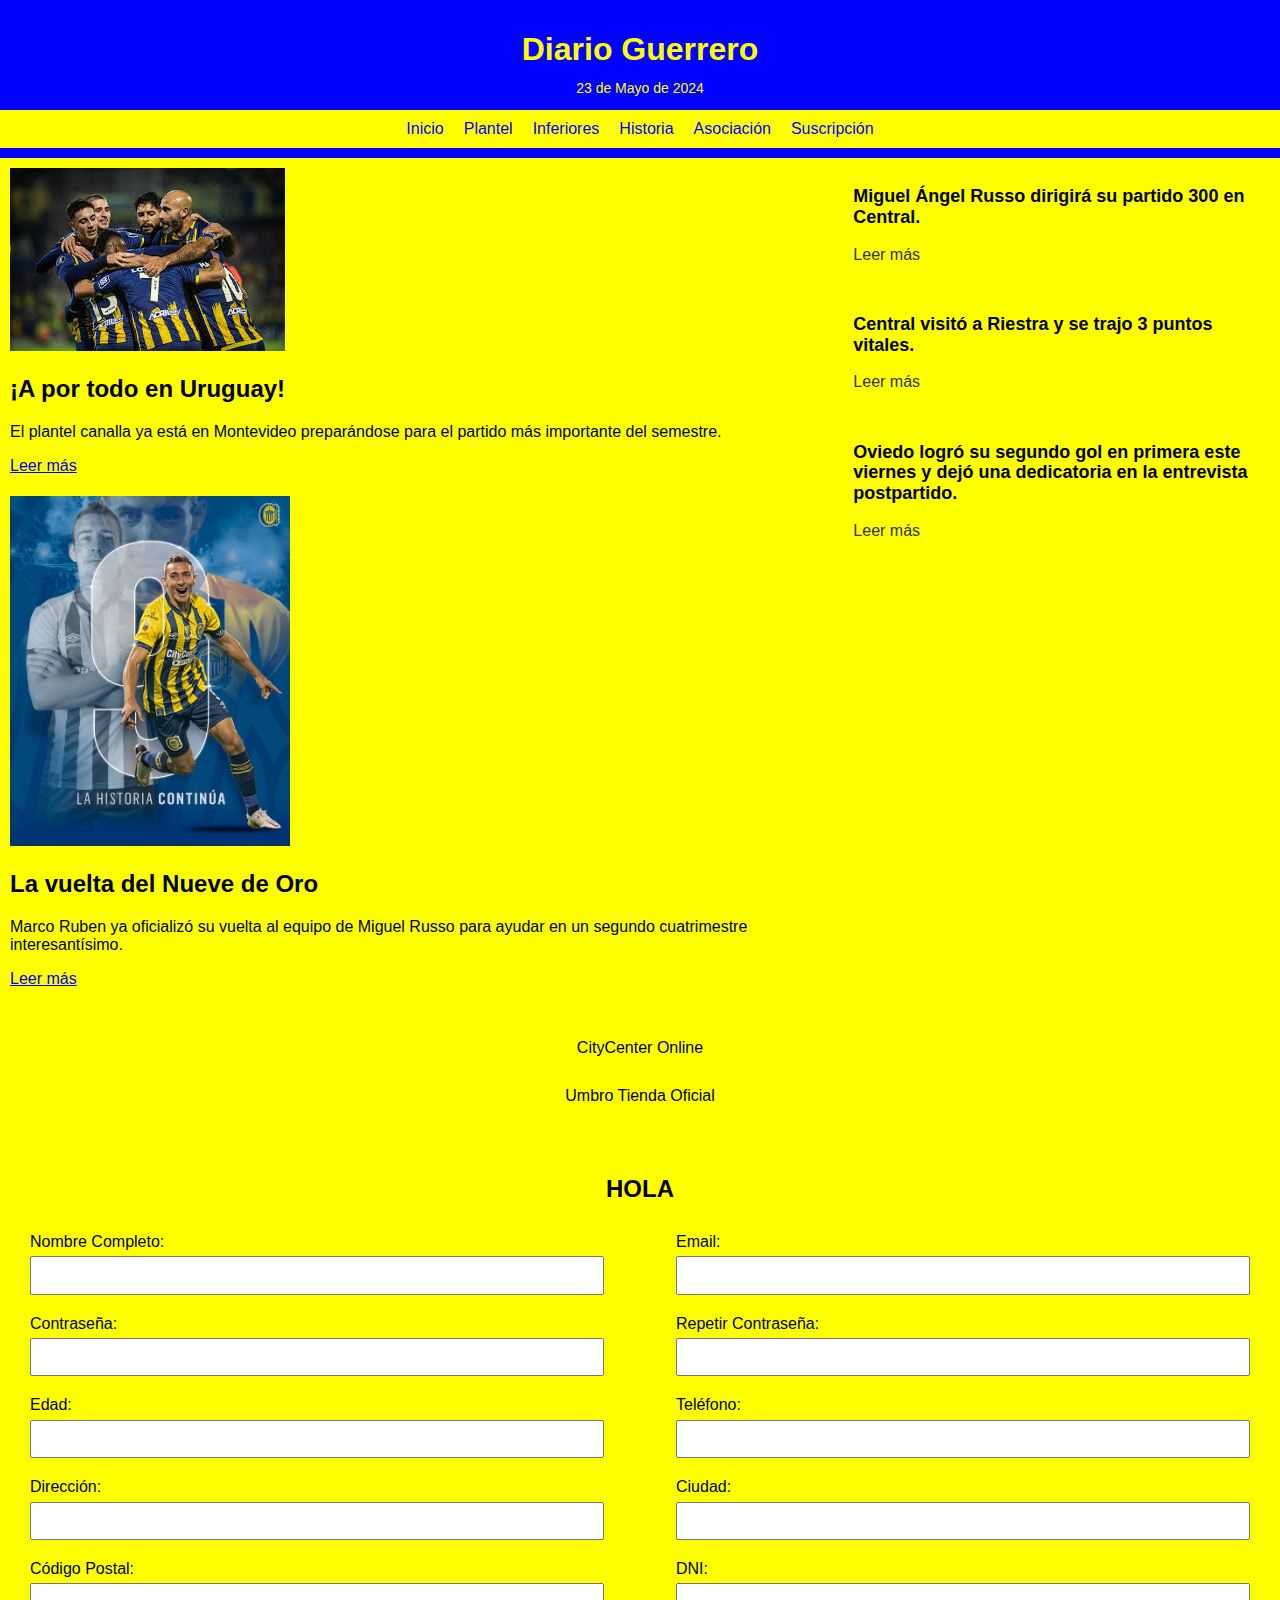
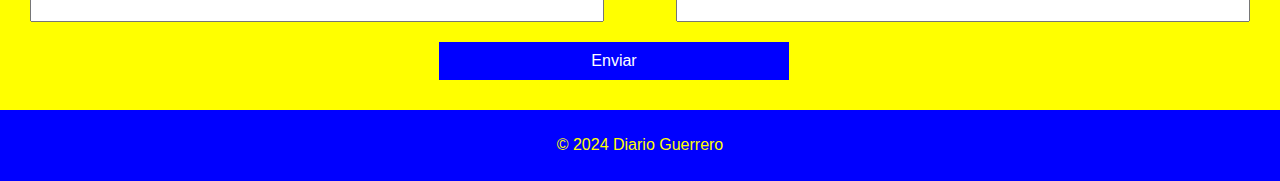
==== subscription.html @ 8bf14f77 "Agregado form, con validaciones y styles" ====
<!DOCTYPE html>
<html lang="es">
<head>
    <meta charset="UTF-8">
    <meta name="viewport" content="width=device-width, initial-scale=1.0">
    <title>Mi Diario</title>
    <link rel="stylesheet" href="css/normalize.css">
    <link rel="stylesheet" href="css/styles.css">
</head>
<body>
    <header>
        <h1>Diario Guerrero</h1>
        <p class="date">23 de Mayo de 2024</p>
        <nav>
            <ul class="nav-bar">
                <li><a href="#">Inicio</a></li>
                <li><a href="#">Plantel</a></li>
                <li><a href="#">Inferiores</a></li>
                <li><a href="#">Historia</a></li>
                <li><a href="#">Asociación</a></li>
                <li><a href="#subscription">Suscripción</a></li> <!-- Agregar enlace a Suscripción -->
            </ul>
            <div class="hamburger-menu">☰</div>
        </nav>
    </header>
    <main>
        <section class="main-news">
            <article>
                <img src="img/Plantel.jpg" alt="Noticia Principal 1">
                <h2>¡A por todo en Uruguay!</h2>
                <p>El plantel canalla ya está en Montevideo preparándose para el partido más importante del semestre.</p>
                <a href="#">Leer más</a>
            </article>
            <article>
                <img src="img/MR9.jpg" alt="Noticia Principal 2">
                <h2>La vuelta del Nueve de Oro</h2>
                <p>Marco Ruben ya oficializó su vuelta al equipo de Miguel Russo para ayudar en un segundo cuatrimestre interesantísimo.</p>
                <a href="#">Leer más</a>
            </article>
        </section>
        <section class="secondary-news">
            <article>
                <h3>Miguel Ángel Russo dirigirá su partido 300 en Central.</h3>
                <a href="#">Leer más</a>
            </article>
            <article>
                <h3>Central visitó a Riestra y se trajo 3 puntos vitales.</h3>
                <a href="#">Leer más</a>
            </article>
            <article>
                <h3>Oviedo logró su segundo gol en primera este viernes y dejó una dedicatoria en la entrevista postpartido.</h3>
                <a href="#">Leer más</a>
            </article>
        </section>
    </main>
    <aside>
        <div class="ad">CityCenter Online</div>
        <div class="ad">Umbro Tienda Oficial</div>
    </aside>
    <section id="subscription" class="subscription-form"> <!-- Sección de Suscripción -->
        <h2 id="form-title">HOLA</h2>
        <form id="subscription-form">
            <div class="form-group">
                <label for="fullname">Nombre Completo:</label>
                <input type="text" id="fullname" name="fullname">
                <span class="error-message" id="error-fullname"></span>
            </div>
            <div class="form-group">
                <label for="email">Email:</label>
                <input type="email" id="email" name="email">
                <span class="error-message" id="error-email"></span>
            </div>
            <div class="form-group">
                <label for="password">Contraseña:</label>
                <input type="password" id="password" name="password">
                <span class="error-message" id="error-password"></span>
            </div>
            <div class="form-group">
                <label for="confirm-password">Repetir Contraseña:</label>
                <input type="password" id="confirm-password" name="confirm-password">
                <span class="error-message" id="error-confirm-password"></span>
            </div>
            <div class="form-group">
                <label for="age">Edad:</label>
                <input type="number" id="age" name="age">
                <span class="error-message" id="error-age"></span>
            </div>
            <div class="form-group">
                <label for="phone">Teléfono:</label>
                <input type="text" id="phone" name="phone">
                <span class="error-message" id="error-phone"></span>
            </div>
            <div class="form-group">
                <label for="address">Dirección:</label>
                <input type="text" id="address" name="address">
                <span class="error-message" id="error-address"></span>
            </div>
            <div class="form-group">
                <label for="city">Ciudad:</label>
                <input type="text" id="city" name="city">
                <span class="error-message" id="error-city"></span>
            </div>
            <div class="form-group">
                <label for="postal-code">Código Postal:</label>
                <input type="text" id="postal-code" name="postal-code">
                <span class="error-message" id="error-postal-code"></span>
            </div>
            <div class="form-group">
                <label for="dni">DNI:</label>
                <input type="text" id="dni" name="dni">
                <span class="error-message" id="error-dni"></span>
            </div>
            <div class="form-group">
                <button type="button" id="submit-button">Enviar</button>
            </div>
        </form>
    </section>
    <footer>
        <p>&copy; 2024 Diario Guerrero</p>
    </footer>
    <script src="js/validation.js"></script>
</body>
</html>
---- css/styles.css ----
/* Normalizar estilos */
@import url('normalize.css');

/* Estilos generales */
body {
    font-family: Arial, sans-serif;
    margin: 0;
    padding: 0;
    background-color: yellow;
}

header {
    text-align: center;
    background-color: blue;
    color: yellow;
    padding: 10px 0;
}

header .date {
    font-size: 14px;
    margin-top: -10px;
}

nav {
    display: flex;
    justify-content: center;
    align-items: center;
    background-color: yellow;
    padding: 10px;
}

.nav-bar {
    list-style: none;
    padding: 0;
    margin: 0;
    display: none; /* Ocultar en móvil */
}

.nav-bar li {
    display: inline;
    margin: 0 10px;
}

.nav-bar a {
    color: blue;
    text-decoration: none;
}

.hamburger-menu {
    display: block; /* Mostrar en móvil */
    font-size: 24px;
    cursor: pointer;
}

/* Estilos para el contenido principal */
main {
    display: flex;
    flex-direction: column;
    padding: 10px;
}

.main-news article, .secondary-news article {
    margin-bottom: 20px;
}

.secondary-news article {
    margin-bottom: 50px; /* Añade más espacio entre las noticias secundarias */
}

.main-news img {
    height: 350px;
    width: 350px;
    max-height: fit-content;
    max-width: fit-content;
}

.secondary-news article h3 {
    font-size: 18px;
}

.secondary-news article a {
    text-decoration: none;
    color: #333;
}

/* Estilos para publicidad */
aside {
    display: flex;
    flex-direction: column;
    padding: 10px;
}

.ad {
    background-color: yellow;
    text-align: center;
    padding: 10px;
    margin-bottom: 10px;
}

/* Estilos para footer */
footer {
    background-color: blue;
    color: yellow;
    text-align: center;
    padding: 10px;
}

/* Estilos para tablet y escritorio */
@media (min-width: 600px) {
    .nav-bar {
        display: flex; /* Mostrar en tablet y escritorio */
    }
    .hamburger-menu {
        display: none; /* Ocultar en tablet y escritorio */
    }
    main {
        flex-direction: row;
        justify-content: space-between;
    }
    .main-news {
        flex: 2;
        margin-right: 10px;
    }
    .secondary-news {
        flex: 1;
    }
    aside {
        flex: 1;
    }
    /* Estilos para el formulario de suscripción */
.subscription-form {
    background-color: yellow;
    padding: 20px;
}

.subscription-form h2 {
    text-align: center;
}

.form-group {
    margin-bottom: 15px;
}

.form-group label {
    display: block;
    margin-bottom: 5px;
}

.form-group input {
    width: 100%;
    padding: 8px;
    box-sizing: border-box;
}

.error-message {
    color: red;
    font-size: 12px;
}

#submit-button {
    display: block;
    width: 100%;
    padding: 10px;
    background-color: blue;
    color: white;
    border: none;
    cursor: pointer;
}

#submit-button:hover {
    background-color: darkblue;
}

/* Responsive Styles */
@media (min-width: 600px) {
    .subscription-form form {
        display: flex;
        flex-wrap: wrap;
    }

    .form-group {
        flex: 1 1 45%;
        margin: 10px;
    }

    .form-group:nth-child(odd) {
        margin-right: 5%;
    }

    #submit-button {
        width: 30%;
        margin: 0 auto;
    }
}
}
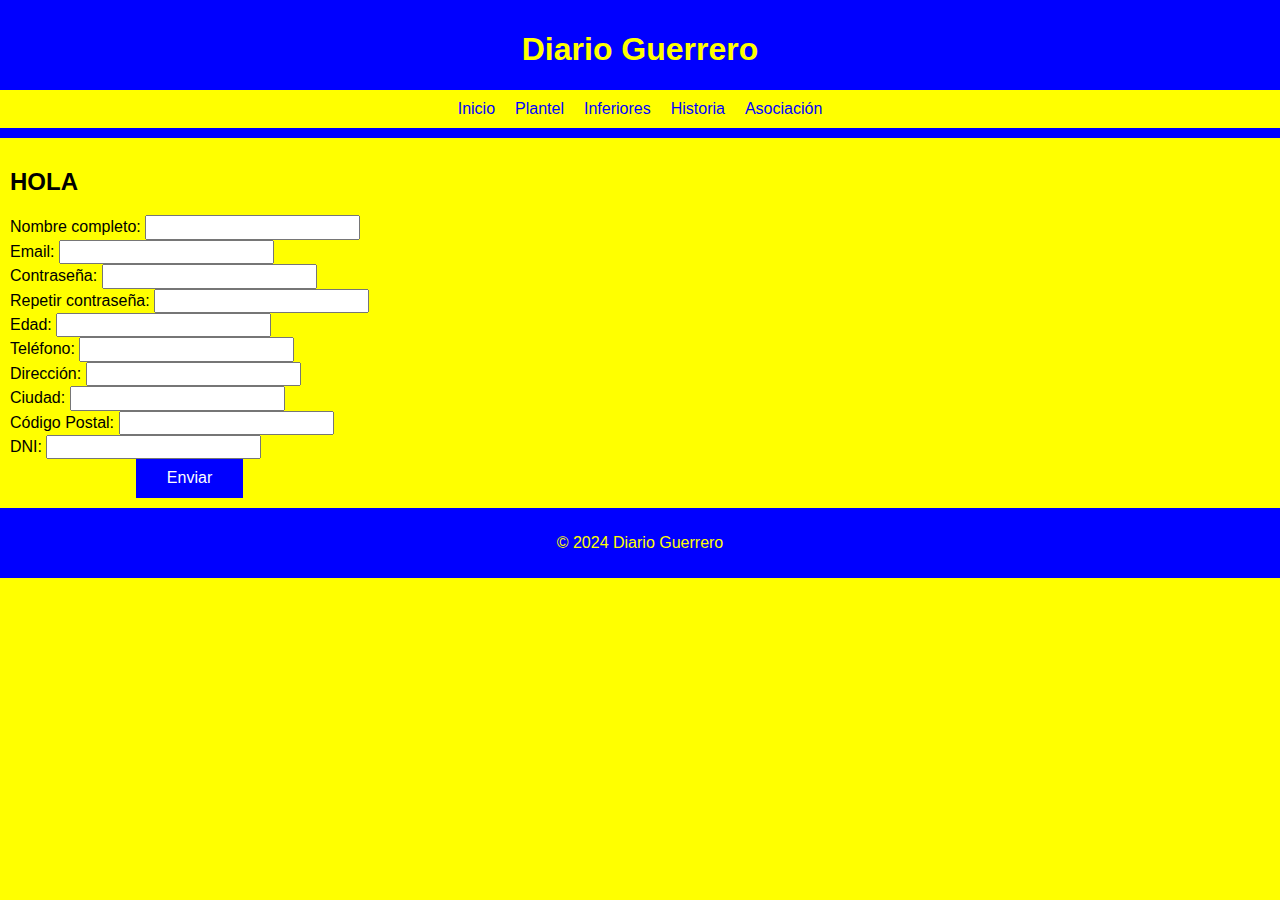
==== commit e97d647f: "Generado el form para suscripcion" ====
--- a/subscription.html
+++ b/subscription.html
@@ -3,118 +3,81 @@
 <head>
     <meta charset="UTF-8">
     <meta name="viewport" content="width=device-width, initial-scale=1.0">
-    <title>Mi Diario</title>
+    <title>Suscripción - Diario Guerrero</title>
     <link rel="stylesheet" href="css/normalize.css">
     <link rel="stylesheet" href="css/styles.css">
 </head>
 <body>
     <header>
         <h1>Diario Guerrero</h1>
-        <p class="date">23 de Mayo de 2024</p>
         <nav>
             <ul class="nav-bar">
-                <li><a href="#">Inicio</a></li>
+                <li><a href="index.html">Inicio</a></li>
                 <li><a href="#">Plantel</a></li>
                 <li><a href="#">Inferiores</a></li>
                 <li><a href="#">Historia</a></li>
                 <li><a href="#">Asociación</a></li>
-                <li><a href="#subscription">Suscripción</a></li> <!-- Agregar enlace a Suscripción -->
             </ul>
-            <div class="hamburger-menu">☰</div>
         </nav>
     </header>
     <main>
-        <section class="main-news">
-            <article>
-                <img src="img/Plantel.jpg" alt="Noticia Principal 1">
-                <h2>¡A por todo en Uruguay!</h2>
-                <p>El plantel canalla ya está en Montevideo preparándose para el partido más importante del semestre.</p>
-                <a href="#">Leer más</a>
-            </article>
-            <article>
-                <img src="img/MR9.jpg" alt="Noticia Principal 2">
-                <h2>La vuelta del Nueve de Oro</h2>
-                <p>Marco Ruben ya oficializó su vuelta al equipo de Miguel Russo para ayudar en un segundo cuatrimestre interesantísimo.</p>
-                <a href="#">Leer más</a>
-            </article>
-        </section>
-        <section class="secondary-news">
-            <article>
-                <h3>Miguel Ángel Russo dirigirá su partido 300 en Central.</h3>
-                <a href="#">Leer más</a>
-            </article>
-            <article>
-                <h3>Central visitó a Riestra y se trajo 3 puntos vitales.</h3>
-                <a href="#">Leer más</a>
-            </article>
-            <article>
-                <h3>Oviedo logró su segundo gol en primera este viernes y dejó una dedicatoria en la entrevista postpartido.</h3>
-                <a href="#">Leer más</a>
-            </article>
+        <section>
+            <h2 id="form-title">HOLA</h2>
+            <form id="subscription-form">
+                <div>
+                    <label for="fullname">Nombre completo:</label>
+                    <input type="text" id="fullname" name="fullname">
+                    <span class="error-message" id="error-fullname"></span>
+                </div>
+                <div>
+                    <label for="email">Email:</label>
+                    <input type="email" id="email" name="email">
+                    <span class="error-message" id="error-email"></span>
+                </div>
+                <div>
+                    <label for="password">Contraseña:</label>
+                    <input type="password" id="password" name="password">
+                    <span class="error-message" id="error-password"></span>
+                </div>
+                <div>
+                    <label for="confirm-password">Repetir contraseña:</label>
+                    <input type="password" id="confirm-password" name="confirm-password">
+                    <span class="error-message" id="error-confirm-password"></span>
+                </div>
+                <div>
+                    <label for="age">Edad:</label>
+                    <input type="number" id="age" name="age">
+                    <span class="error-message" id="error-age"></span>
+                </div>
+                <div>
+                    <label for="phone">Teléfono:</label>
+                    <input type="text" id="phone" name="phone">
+                    <span class="error-message" id="error-phone"></span>
+                </div>
+                <div>
+                    <label for="address">Dirección:</label>
+                    <input type="text" id="address" name="address">
+                    <span class="error-message" id="error-address"></span>
+                </div>
+                <div>
+                    <label for="city">Ciudad:</label>
+                    <input type="text" id="city" name="city">
+                    <span class="error-message" id="error-city"></span>
+                </div>
+                <div>
+                    <label for="postal-code">Código Postal:</label>
+                    <input type="text" id="postal-code" name="postal-code">
+                    <span class="error-message" id="error-postal-code"></span>
+                </div>
+                <div>
+                    <label for="dni">DNI:</label>
+                    <input type="text" id="dni" name="dni">
+                    <span class="error-message" id="error-dni"></span>
+                </div>
+                <button type="button" id="submit-button">Enviar</button>
+            </form>
         </section>
     </main>
-    <aside>
-        <div class="ad">CityCenter Online</div>
-        <div class="ad">Umbro Tienda Oficial</div>
-    </aside>
-    <section id="subscription" class="subscription-form"> <!-- Sección de Suscripción -->
-        <h2 id="form-title">HOLA</h2>
-        <form id="subscription-form">
-            <div class="form-group">
-                <label for="fullname">Nombre Completo:</label>
-                <input type="text" id="fullname" name="fullname">
-                <span class="error-message" id="error-fullname"></span>
-            </div>
-            <div class="form-group">
-                <label for="email">Email:</label>
-                <input type="email" id="email" name="email">
-                <span class="error-message" id="error-email"></span>
-            </div>
-            <div class="form-group">
-                <label for="password">Contraseña:</label>
-                <input type="password" id="password" name="password">
-                <span class="error-message" id="error-password"></span>
-            </div>
-            <div class="form-group">
-                <label for="confirm-password">Repetir Contraseña:</label>
-                <input type="password" id="confirm-password" name="confirm-password">
-                <span class="error-message" id="error-confirm-password"></span>
-            </div>
-            <div class="form-group">
-                <label for="age">Edad:</label>
-                <input type="number" id="age" name="age">
-                <span class="error-message" id="error-age"></span>
-            </div>
-            <div class="form-group">
-                <label for="phone">Teléfono:</label>
-                <input type="text" id="phone" name="phone">
-                <span class="error-message" id="error-phone"></span>
-            </div>
-            <div class="form-group">
-                <label for="address">Dirección:</label>
-                <input type="text" id="address" name="address">
-                <span class="error-message" id="error-address"></span>
-            </div>
-            <div class="form-group">
-                <label for="city">Ciudad:</label>
-                <input type="text" id="city" name="city">
-                <span class="error-message" id="error-city"></span>
-            </div>
-            <div class="form-group">
-                <label for="postal-code">Código Postal:</label>
-                <input type="text" id="postal-code" name="postal-code">
-                <span class="error-message" id="error-postal-code"></span>
-            </div>
-            <div class="form-group">
-                <label for="dni">DNI:</label>
-                <input type="text" id="dni" name="dni">
-                <span class="error-message" id="error-dni"></span>
-            </div>
-            <div class="form-group">
-                <button type="button" id="submit-button">Enviar</button>
-            </div>
-        </form>
-    </section>
     <footer>
         <p>&copy; 2024 Diario Guerrero</p>
     </footer>
